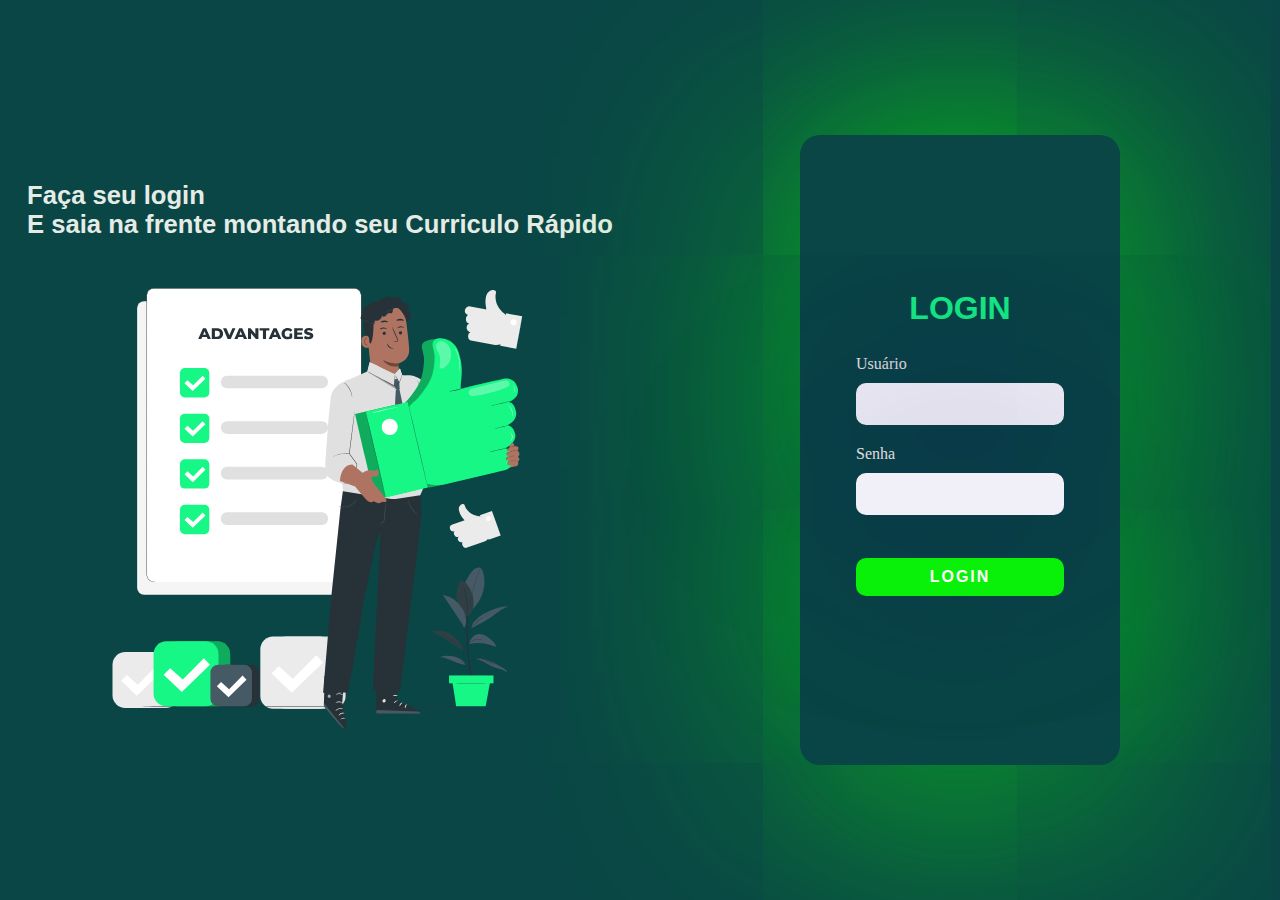
==== index2.html @ ae1ed95b "first commit" ====
<!DOCTYPE html>
<html lang="en">
<head>
    <meta charset="UTF-8">
    <meta http-equiv="X-UA-Compatible" content="IE=edge">
    <meta name="viewport" content="width=device-width, initial-scale=1.0">
    <link rel="shortcut icon" href="ico/image.png" type="image/x-icon">
    <link rel="stylesheet" href="style2.css">
    
    <title>Login</title>
</head>
<STYLE>A {text-decoration: none;} </STYLE>
<body>
    <div class="main-login">
       <div class="left-login">
        <h1>Faça seu login<br>E saia na frente montando seu Curriculo Rápido</h1>
        <img src="imagem.svg" class="left-login-img" alt="capa">
       </div> 
       <div class="right-login">
            <div class="card-login">
                <h1>Login</h1>
                <br>
                <div class="textfied">
                    <label for="usuario">Usuário</label>
                    <input type="text" name="usuario" placeholder="Usuário">
                </div>
                <div class="textfied">
                    <label for="senha">Senha</label>
                    <input type="password" name="senha" placeholder="Senha">
                </div>
                <br>
                <button class="btn-login">Login</button>
                

                
                
                
            </div>
       </div>
    </div>
</body>
</html>
---- style2.css ----
@import url("https://fonts.googleapis.com/css2?family=Noto+Sans:wght@400;700&family=Poppins:wght@100&display=swap");

body {
  margin: 0;
}
.main-login {
  width: 100%;
  height: 100vh;
  background-color: #0a4646;
  display: flex;
  justify-content: center;
  align-items: center;
}

.left-login {
  width: 50%;
  height: 50vh;
  display: flex;
  justify-content: center;
  align-items: center;
  flex-direction: column;
}

.left-login > h1 {
  font-size: 2vw;
  font-family: Arial, Helvetica, sans-serif;
  color: #e5ece5;
}
.left-login-img {
  width: 75%;
}

.right-login {
  width: 50%;
  height: 50vh;
  color: #e9f0e7;
  display: flex;
  justify-content: center;
  align-items: center;
}
.card-login {
  width: 50%;
  height: 70vh;
  display: flex;
  justify-content: center;
  align-items: center;
  flex-direction: column;
  padding: 20px, 35px;
  background: #0a4646;
  border-radius: 20px;
  box-shadow: 0px 10px 40pc #09f009;
}
.card-login > h1 {
  color: #16f786;
  text-transform: uppercase;
  font-family: Arial, Helvetica, sans-serif;
  font-weight: 700;
  margin: 0;
}

.textfied {
  display: flex;
  width: 65%;
  flex-direction: column;
  align-items: flex-start;
  justify-content: center;
  margin: 10px 0px;
}
.textfied > input {
  width: 100%;
  border: none;
  border-radius: 10px;
  padding: 12px;
  background: #f1eff7;
  font-size: 12pt;
  box-shadow: 0px 10px 40pc #000056;
  box-sizing: border-box;
}

.textfied > label {
  color: rgb(239, 232, 232);
  margin-bottom: 10px;
}

.textfied > input::placeholder {
  color: #f1eff7;
}

.btn-login {
  width: 65%;
  padding: 10px 10px;
  margin: 15px;
  font-size: 12pt;
  color: #fff;
  border: none;
  border-radius: 10px;
  text-transform: uppercase;
  font-weight: 800;
  letter-spacing: 2px;
  background: #09f009;
  cursor: pointer;
}
.btn-login:hover {
  background: #09f009;
  color: rgb(4, 4, 4);
  box-shadow: 0px 5px 0px;
}

.btn-login:active {
  position: relative;
  top: 4px;
  box-shadow: none;
}
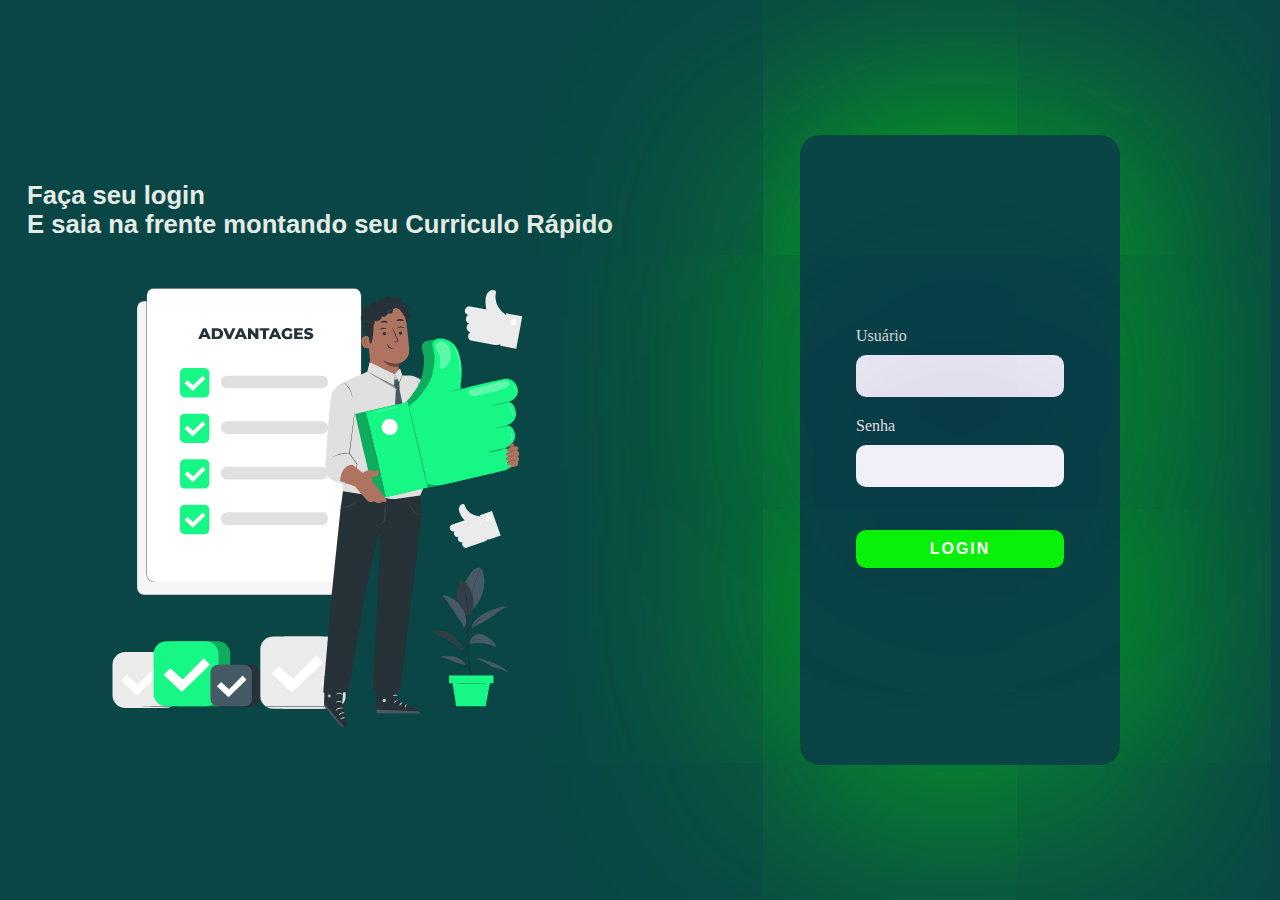
==== commit 70d7ada5: "Update index2.html" ====
--- a/index2.html
+++ b/index2.html
@@ -17,8 +17,7 @@
         <img src="imagem.svg" class="left-login-img" alt="capa">
        </div> 
        <div class="right-login">
-            <div class="card-login">
-                <h1>Login</h1>
+            <div class="card-login"
                 <br>
                 <div class="textfied">
                     <label for="usuario">Usuário</label>
@@ -39,4 +38,4 @@
        </div>
     </div>
 </body>
-</html>+</html>
